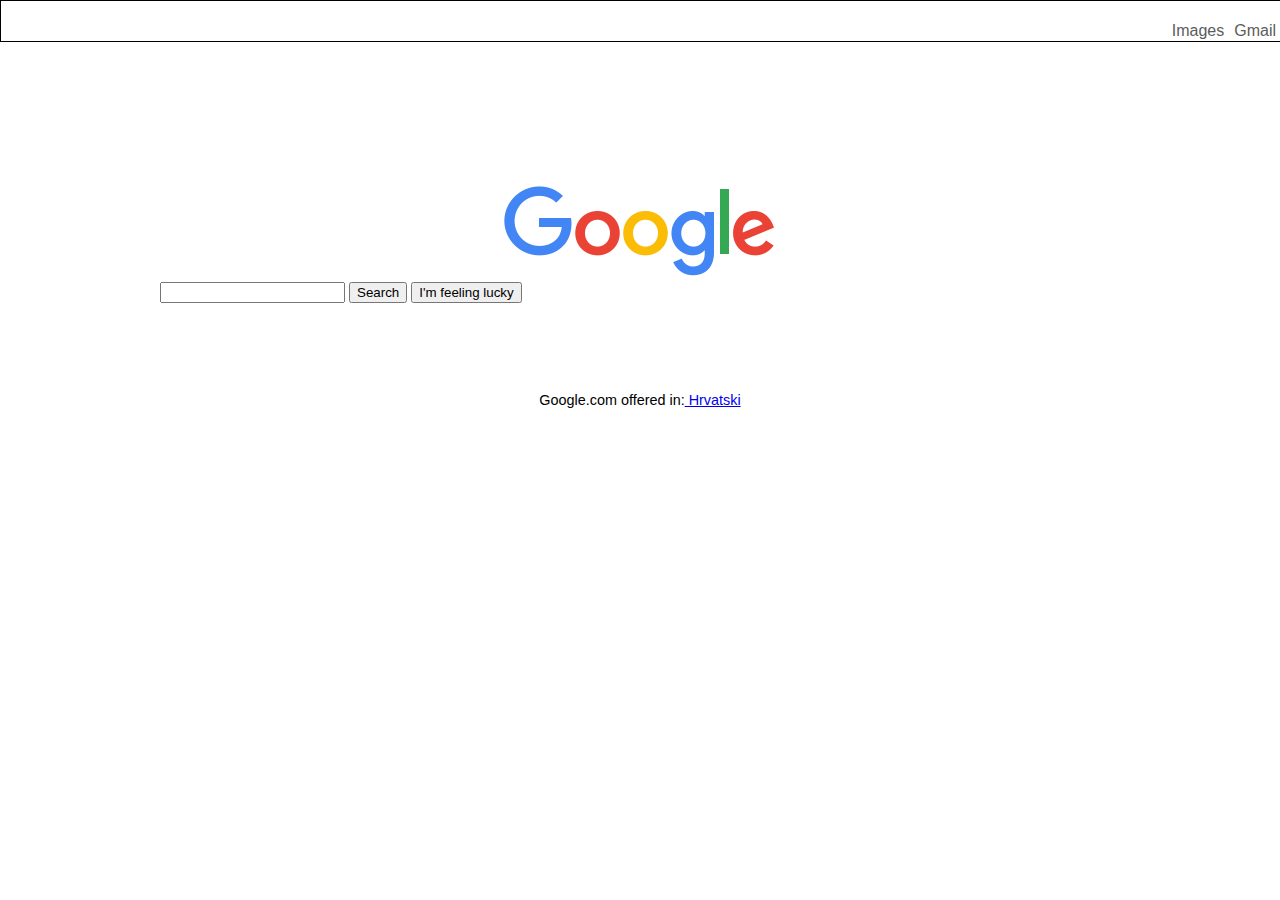
==== index.html @ c283b3c7 "add html and css" ====
<!doctype HTML>
<head>
	<title>Google</title>
	<link href="main.css" rel="stylesheet" type="text/css"/>
</head>
<body>
	<div id="topbar">
		<ul id="toplinks">
			<li><a href="#">Gmail</a></li>
			<li><a href="#">Images</a></li>
		</ul>
	</div>
	<div id="container">
		<img id="googlelogo" src="logo.png">
		<form name="search_form" method="GET">
			<input type="text" name="text_box">
			<input type="submit" name="search" Value="Search">
			<input type="submit" name="lucky" value="I'm feeling lucky">
		</form>
		<p id="langoffer">Google.com offered in:<a href="#"> Hrvatski</a></p>
	</div>
</body>
</html>
---- main.css ----
#topbar {
	height: 40px;
	width: 100%;
	min-width: 640px;
	top:0;
	border: 1px solid black;
}

#toplinks {
	list-style: none;
	position: relative;	
}

#toplinks li {
	display: inline-block;
	margin: 5px;
	float: right;
}

#toplinks li a {
	text-decoration: none;
	color: #5c5c5c;
	font-family: sans-serif;
}

#container {
	position: relative;
	margin: 0;
	padding: 0;
	width: 100%;
	min-width: 640px;
	min-height: 480px;
}

body {
	margin: 0;
	padding: 0;
}

#googlelogo {
	position: absolute;
	top:30%;
	left: 0;
	right: 0;
	margin: auto;
}

#langoffer {
	font-family: sans-serif;
	font-size: 0.9em;
	text-decoration: none;
	top: 70%;
	text-align: center;
	position: absolute;
	width: 100%;
	min-width: 460px;
}

form {
	position: absolute;
	top: 50%;
	left: 0;
	right: 0;
	margin: auto;
	width: 75%;
}
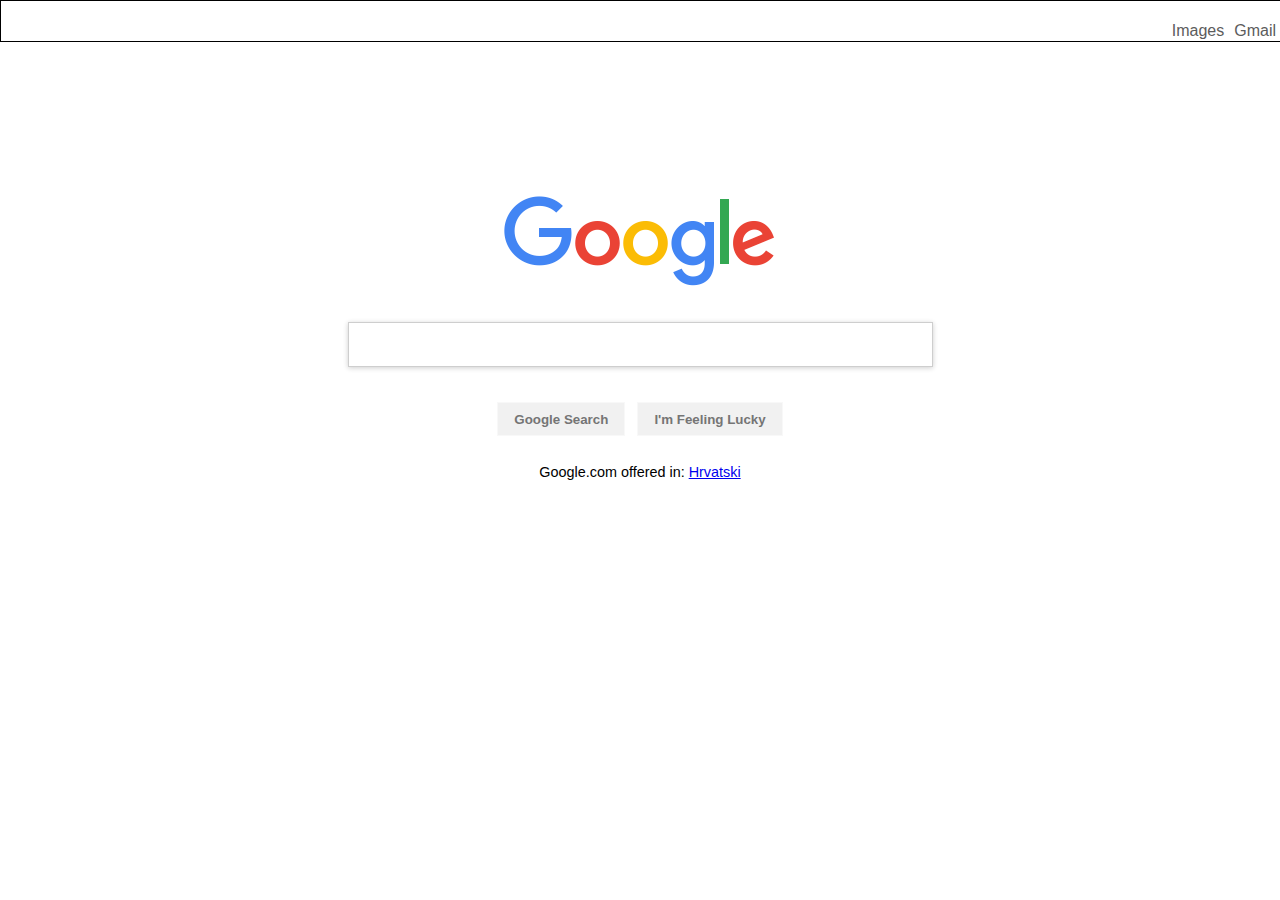
==== commit 1842ccb7: "update all files" ====
--- a/index.html
+++ b/index.html
@@ -11,13 +11,21 @@
 		</ul>
 	</div>
 	<div id="container">
-		<img id="googlelogo" src="logo.png">
-		<form name="search_form" method="GET">
-			<input type="text" name="text_box">
-			<input type="submit" name="search" Value="Search">
-			<input type="submit" name="lucky" value="I'm feeling lucky">
-		</form>
-		<p id="langoffer">Google.com offered in:<a href="#"> Hrvatski</a></p>
+		<div id="imagediv">
+			<img id="googlelogo" src="logo.png">
+		</div>
+		<div id="formdiv">
+			<form name="search_form" method="GET">
+				<div id="searchboxdiv">
+					<input id="searchbox" type="text" name="text_box">
+				</div>
+				<div id="buttonsdiv">
+					<input class="buttons" id="green" type="submit" name="search" Value="Google Search">
+					<input class="buttons" type="submit" name="lucky" value="I'm Feeling Lucky">
+				</div>
+			</form>
+		</div>
+		<p id="langoffer">Google.com offered in: <a href="#">Hrvatski</a></p>
 	</div>
 </body>
 </html>--- a/main.css
+++ b/main.css
@@ -1,3 +1,8 @@
+body {
+	margin: 0;
+	padding: 0;
+}
+
 #topbar {
 	height: 40px;
 	width: 100%;
@@ -30,37 +35,78 @@
 	width: 100%;
 	min-width: 640px;
 	min-height: 480px;
+	text-align: center;
 }
 
-body {
-	margin: 0;
-	padding: 0;
+#imagediv {
+	position: absolute;
+	left: 0;
+	right: 0;
+	top: 32%;
+	margin: auto;
 }
 
-#googlelogo {
+#formdiv {
 	position: absolute;
-	top:30%;
 	left: 0;
 	right: 0;
+	top: 280px;
 	margin: auto;
+	width: 100%;
+}
+
+#searchboxdiv {
+	position: relative;
+	width: 584px;
+	margin: auto;
+	text-align: center;
+
+}
+
+#searchbox {
+	width: 558px;
+	padding: 12.5px;
+	font-size: 16px;
+	box-shadow: 0 1px 5px #cecece;
+	border: 1px solid #cecece;
+	transition: box-shadow 0.5s;
+	margin: auto;
+}
+
+#searchbox:focus {
+	outline-offset: 0px;
+	outline: none;
+	box-shadow: 0 3px 8px #cecece;
+}
+
+#searchbox:hover {
+	box-shadow: 0 3px 8px #cecece;
+}
+
+#buttonsdiv {
+	position: relative;
+	margin: 24px;
+}
+
+.buttons {
+	display: inline-block;
+	height: 34px;
+	margin: 11px 4px;
+	background-color: #f1f1f1;
+	color: #757575;
+	font-weight: bold;
+	padding: 0 16px;
+	border: 1px solid #f8f8f8;
 }
 
 #langoffer {
 	font-family: sans-serif;
 	font-size: 0.9em;
 	text-decoration: none;
-	top: 70%;
+	top: 85%;
 	text-align: center;
 	position: absolute;
 	width: 100%;
 	min-width: 460px;
 }
 
-form {
-	position: absolute;
-	top: 50%;
-	left: 0;
-	right: 0;
-	margin: auto;
-	width: 75%;
-}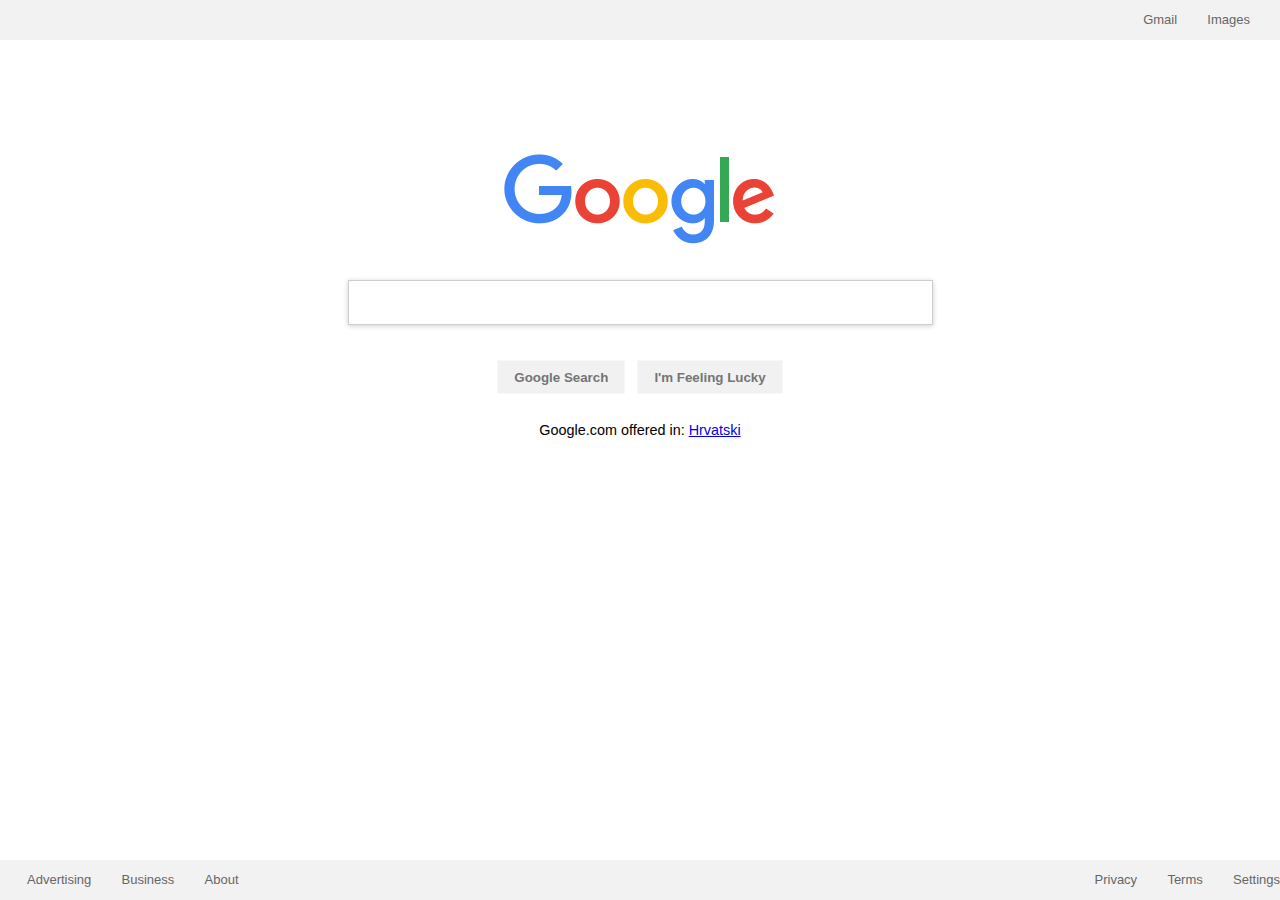
==== commit 164ac8f4: "final result" ====
--- a/index.html
+++ b/index.html
@@ -5,10 +5,10 @@
 </head>
 <body>
 	<div id="topbar">
-		<ul id="toplinks">
-			<li><a href="#">Gmail</a></li>
-			<li><a href="#">Images</a></li>
-		</ul>
+		<span id="toplinks">
+			<a class ="_gs" href="#">Gmail</a>
+			<a class ="_gs" href="#">Images</a>
+		</span>
 	</div>
 	<div id="container">
 		<div id="imagediv">
@@ -27,5 +27,17 @@
 		</div>
 		<p id="langoffer">Google.com offered in: <a href="#">Hrvatski</a></p>
 	</div>
+	<div id="bottomdiv">
+		<span id="leftbottom">
+			<a class ="_gs" href="#">Advertising</a>
+			<a class ="_gs" href="#">Business</a>
+			<a class ="_gs" href="#">About</a>
+		</span>
+		<span id="rightbottom">
+			<a class ="_gs" href="#">Privacy</a>
+			<a class ="_gs" href="#">Terms</a>
+			<a class ="_gs" href="#">Settings</a>
+		</span>
+	</div>
 </body>
 </html>--- a/main.css
+++ b/main.css
@@ -4,29 +4,43 @@
 }
 
 #topbar {
-	height: 40px;
+	position: absolute;
 	width: 100%;
 	min-width: 640px;
 	top:0;
-	border: 1px solid black;
+	background-color: #f2f2f2;
 }
 
 #toplinks {
-	list-style: none;
-	position: relative;	
+	display: inline-block;
+	line-height: 40px;
+	margin-right: 30px;
+	float: right;
+	font-size: 13px;
 }
 
-#toplinks li {
+#leftbottom {
 	display: inline-block;
-	margin: 5px;
+	line-height: 40px;
+	float: left;
+}
+
+
+#rightbottom {
+	display: inline-block;
+	line-height: 40px;
 	float: right;
 }
 
-#toplinks li a {
+._gs {
+	display: inline-block;
 	text-decoration: none;
-	color: #5c5c5c;
-	font-family: sans-serif;
+	margin: 0;
+	color: #666;
+	padding-left: 27px;
+	font-family: arial, sans-serif;
 }
+
 
 #container {
 	position: relative;
@@ -110,3 +124,12 @@
 	min-width: 460px;
 }
 
+#bottomdiv {
+	position: absolute;
+	bottom: 0;
+	width: 100%;
+	height: 40px;
+	min-width: 640px;
+	background-color: #f2f2f2;
+	font-size: 13px;
+}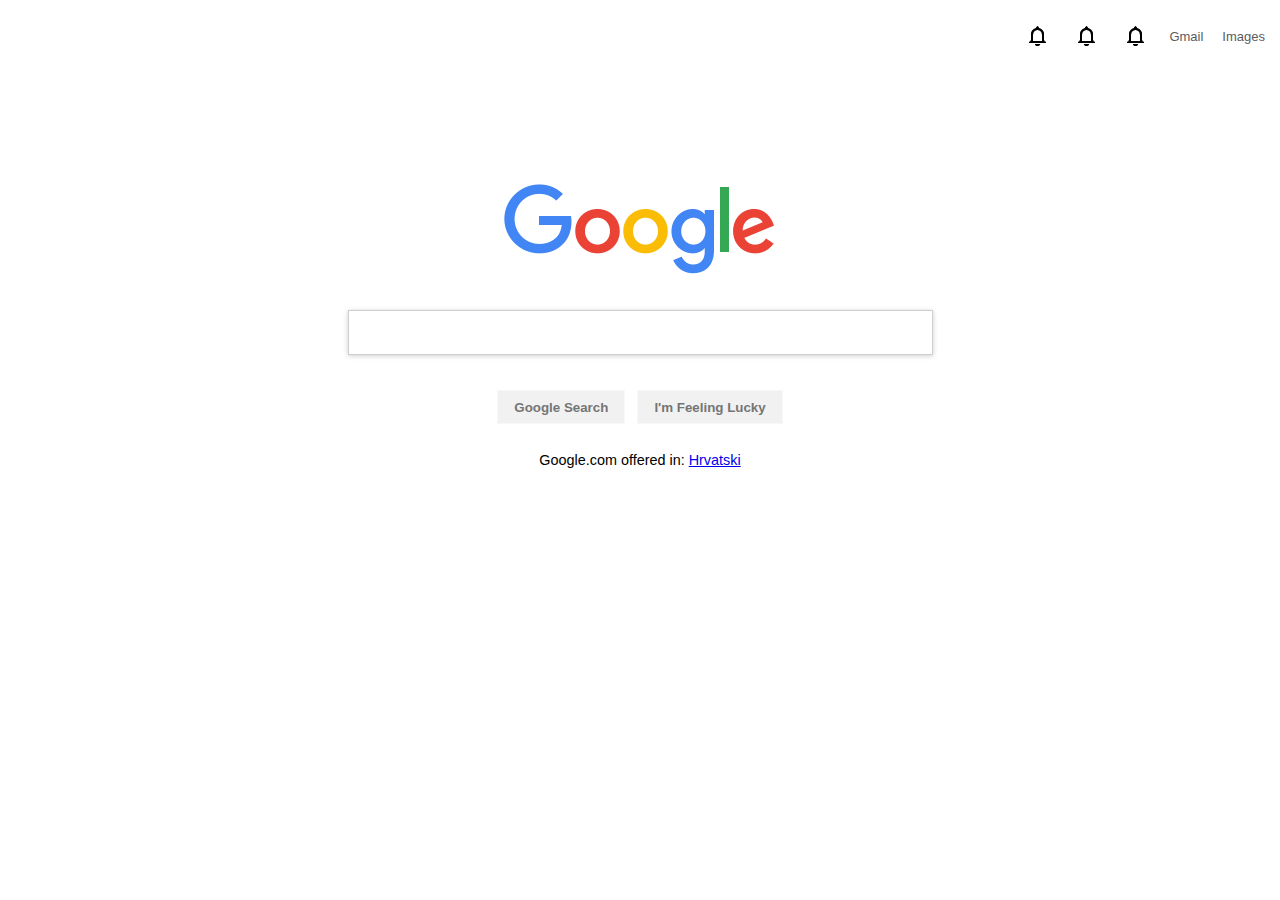
==== commit af0b9fa2: "update files" ====
--- a/index.html
+++ b/index.html
@@ -5,10 +5,15 @@
 </head>
 <body>
 	<div id="topbar">
-		<span id="toplinks">
-			<a class ="_gs" href="#">Gmail</a>
-			<a class ="_gs" href="#">Images</a>
-		</span>
+        <div id="topbartext">
+			<div class="toplinksitem"><a href="#">Gmail</a></div>
+			<div class="toplinksitem"><a href="#">Images</a></div>
+        </div>
+        <div id="topbaricons">
+            <div class="topiconsitem"><a href="#"></a></div>
+            <div class="topiconsitem"><a href="#"></a></div>
+            <div class="topiconsitem"><a href="#"></a></div>
+        </div>
 	</div>
 	<div id="container">
 		<div id="imagediv">
@@ -27,17 +32,5 @@
 		</div>
 		<p id="langoffer">Google.com offered in: <a href="#">Hrvatski</a></p>
 	</div>
-	<div id="bottomdiv">
-		<span id="leftbottom">
-			<a class ="_gs" href="#">Advertising</a>
-			<a class ="_gs" href="#">Business</a>
-			<a class ="_gs" href="#">About</a>
-		</span>
-		<span id="rightbottom">
-			<a class ="_gs" href="#">Privacy</a>
-			<a class ="_gs" href="#">Terms</a>
-			<a class ="_gs" href="#">Settings</a>
-		</span>
-	</div>
 </body>
 </html>--- a/main.css
+++ b/main.css
@@ -4,43 +4,47 @@
 }
 
 #topbar {
-	position: absolute;
+	height: 30px;
 	width: 100%;
 	min-width: 640px;
-	top:0;
-	background-color: #f2f2f2;
+	top:20px;
+    color: dimgray;
+    position: relative;
 }
 
-#toplinks {
-	display: inline-block;
-	line-height: 40px;
-	margin-right: 30px;
-	float: right;
-	font-size: 13px;
+#topbartext {
+    padding-right: 15px;
+    float: right;
+    display: inline-block;
+    line-height: 30px;
 }
 
-#leftbottom {
-	display: inline-block;
-	line-height: 40px;
-	float: left;
+#topbaricons {
+    float: right;
+    display: inline-block;
 }
 
-
-#rightbottom {
+.toplinksitem, .topiconsitem {
 	display: inline-block;
-	line-height: 40px;
-	float: right;
+    padding-left: 15px;
+    vertical-align: middle;
 }
 
-._gs {
-	display: inline-block;
+#topbar a {
 	text-decoration: none;
-	margin: 0;
-	color: #666;
-	padding-left: 27px;
-	font-family: arial, sans-serif;
+	color: #5c5c5c;
+	font-family: sans-serif;
+    font-size: 13px;
+    padding: 0;
+    margin: 0;
 }
 
+.topiconsitem a {
+    background-image: url(i1_1967ca6a.png);
+    height: 30px;
+    width: 30px;
+    display: inline-block;
+}
 
 #container {
 	position: relative;
@@ -124,12 +128,3 @@
 	min-width: 460px;
 }
 
-#bottomdiv {
-	position: absolute;
-	bottom: 0;
-	width: 100%;
-	height: 40px;
-	min-width: 640px;
-	background-color: #f2f2f2;
-	font-size: 13px;
-}